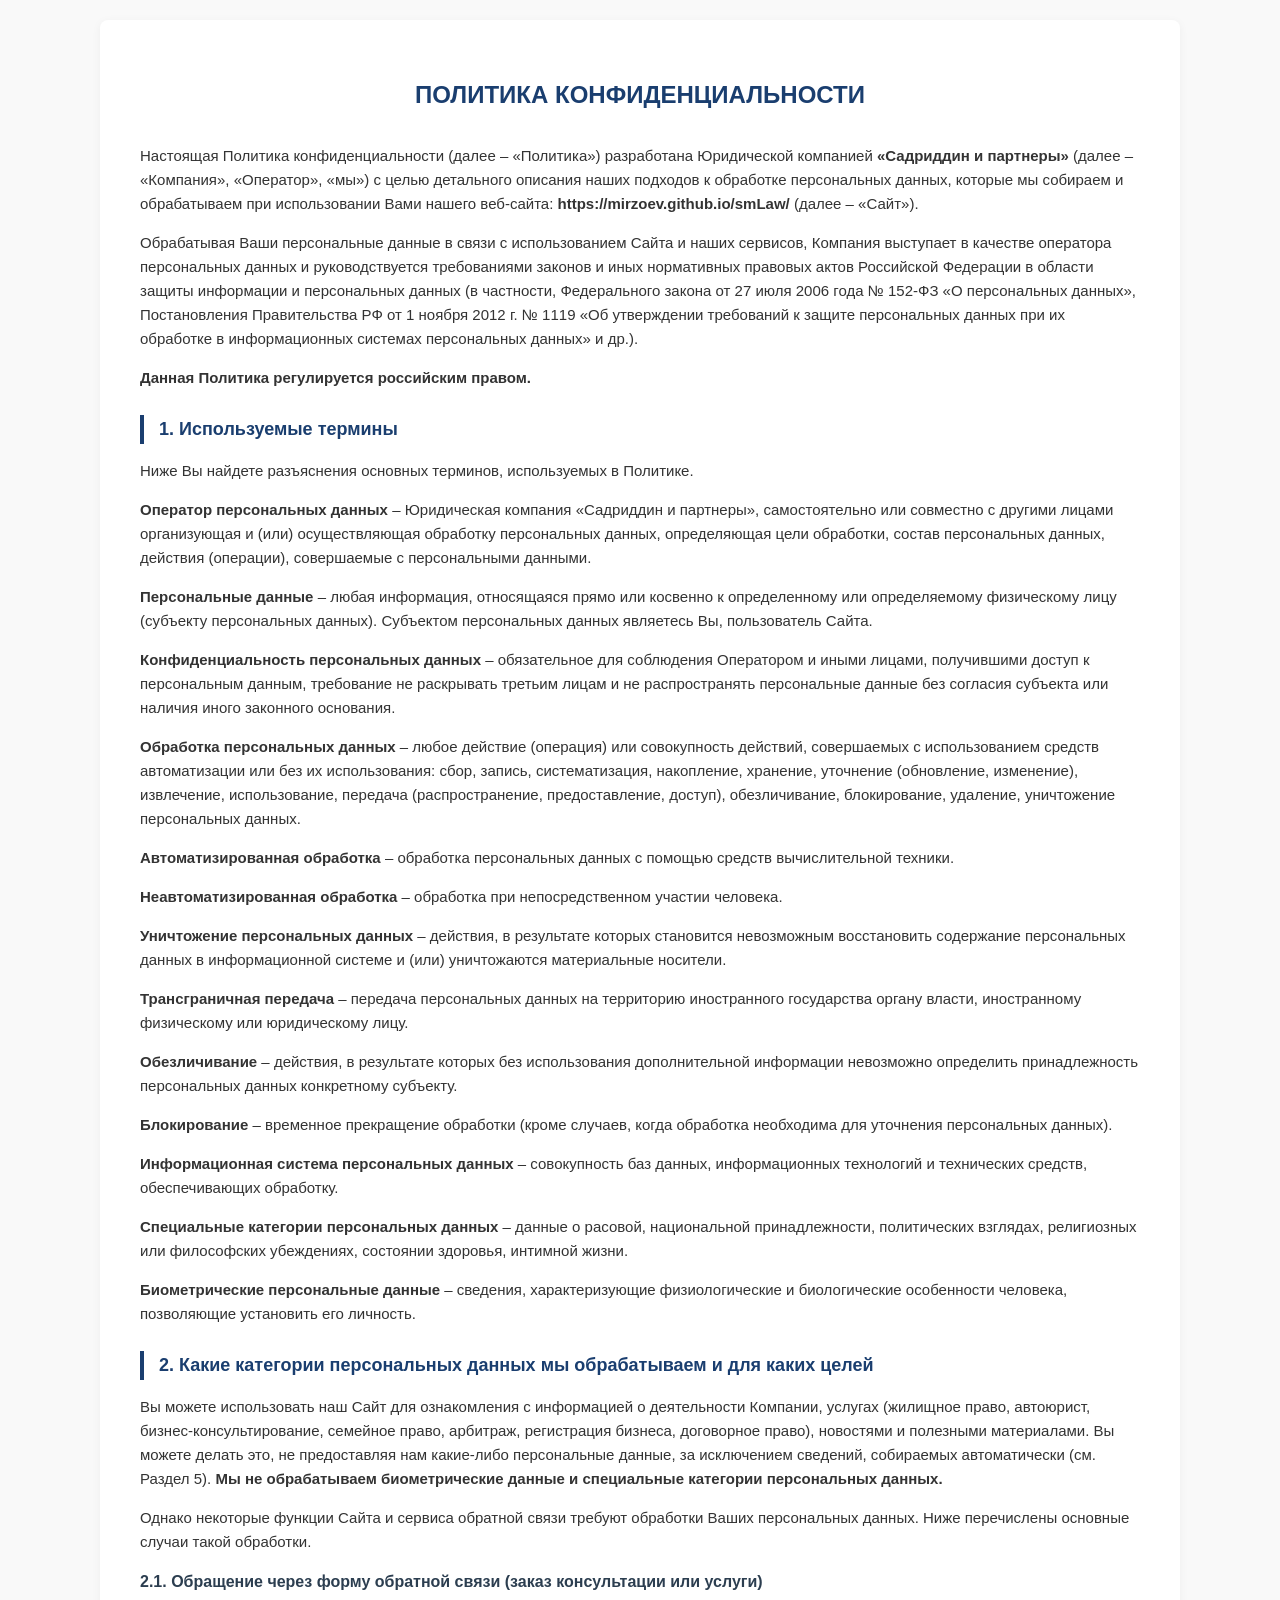
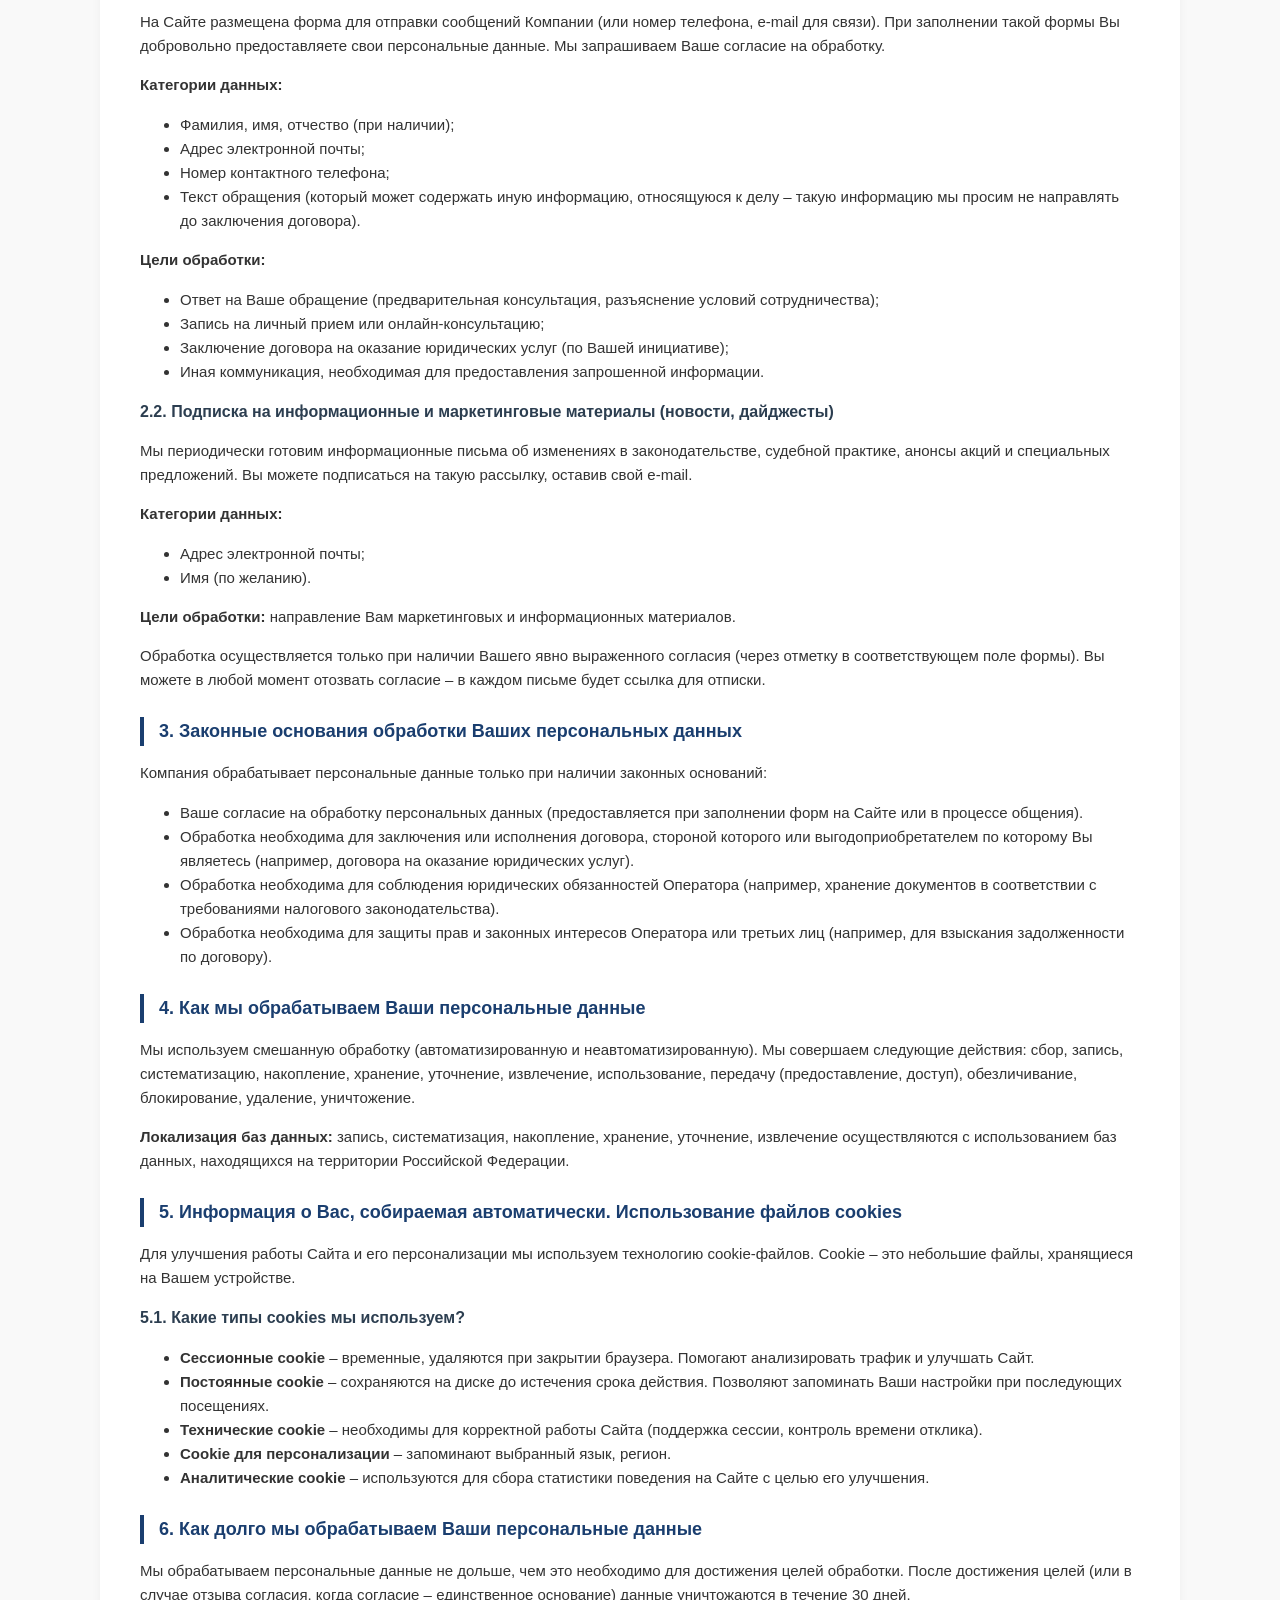
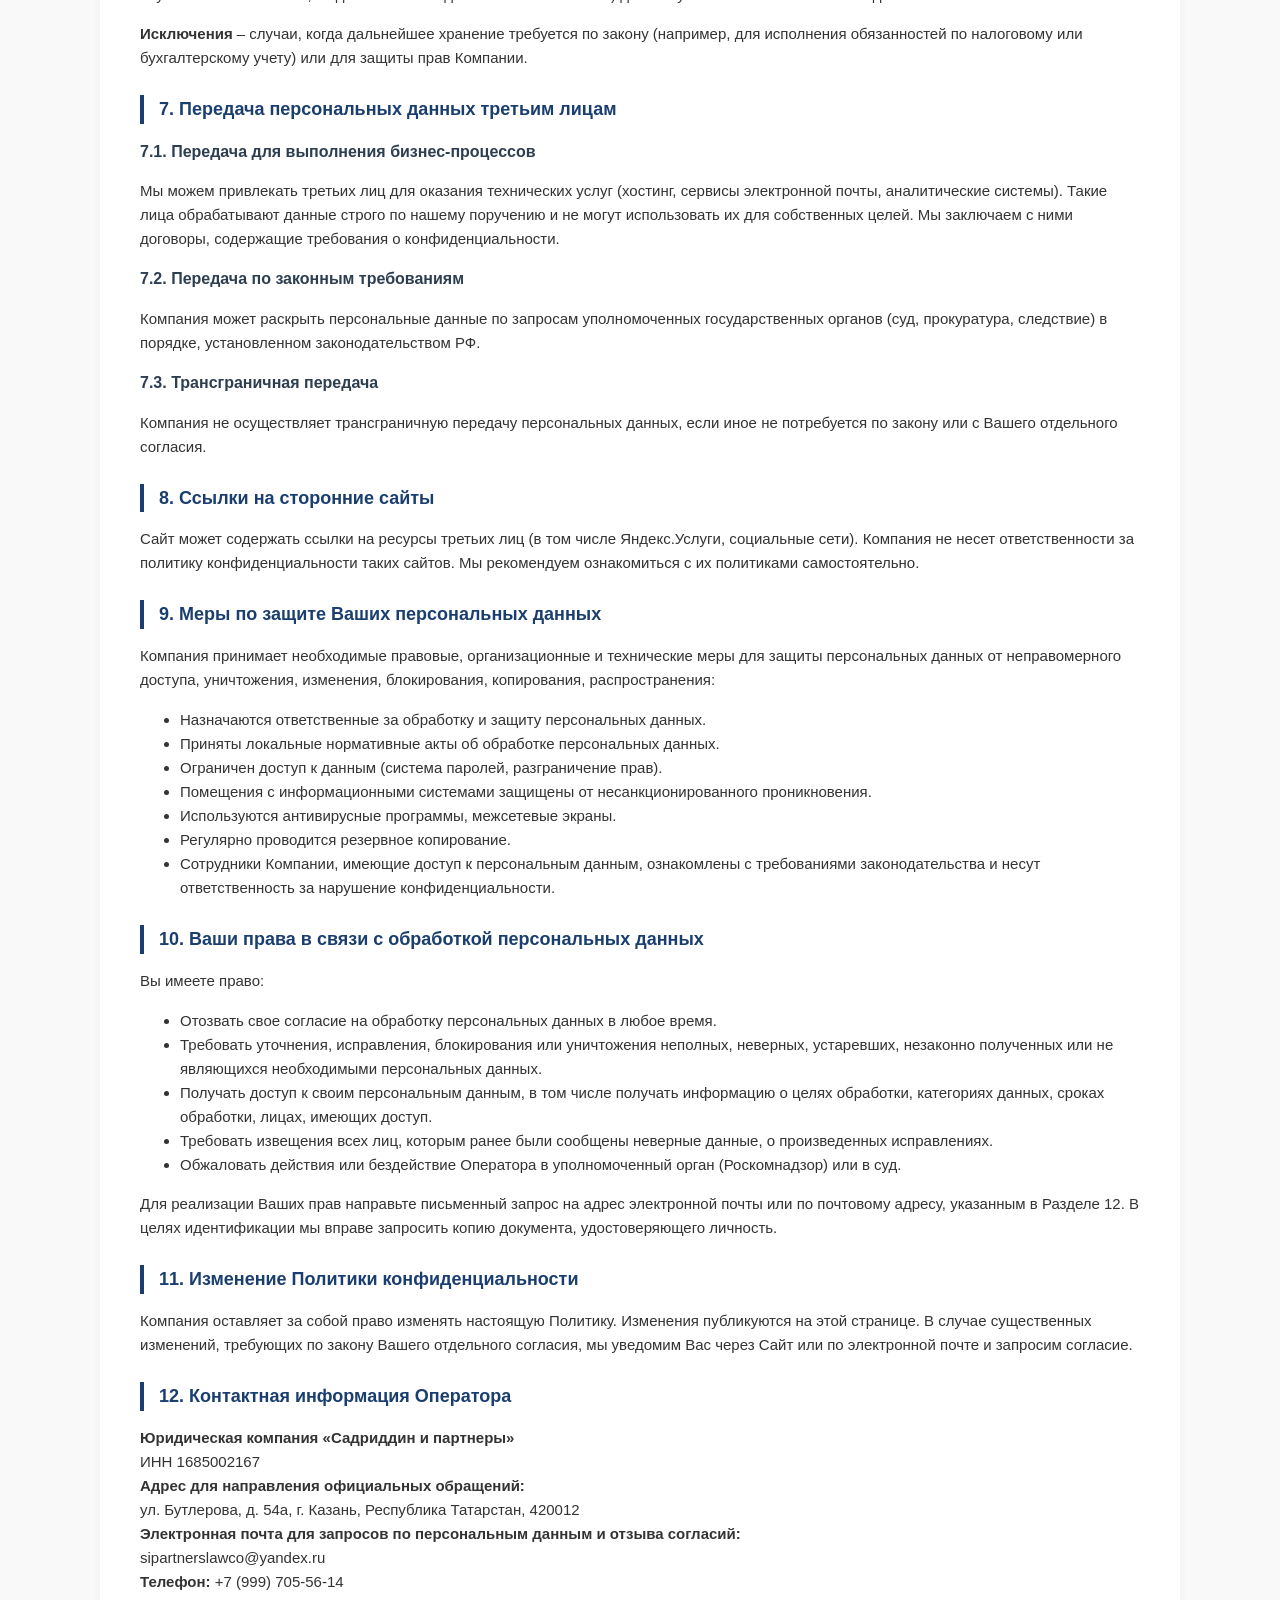
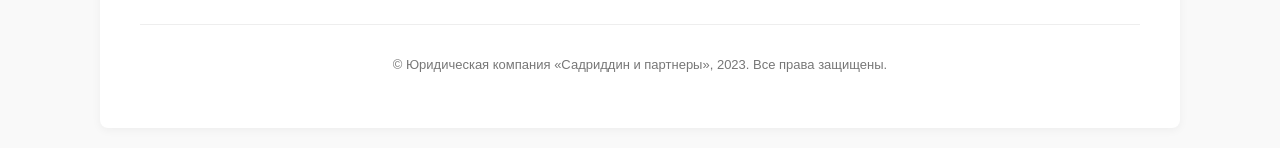
==== pages/PRIVACY_POLICY.html @ cab78b76 "latest1" ====
<!DOCTYPE html>
<html lang="ru">
<head>
    <meta charset="UTF-8">
    <meta name="viewport" content="width=device-width, initial-scale=1.0">
    <title>Политика конфиденциальности | Садриддин и партнеры</title>
    <style>
        body {
            font-family: -apple-system, BlinkMacSystemFont, 'Segoe UI', Roboto, 'Helvetica Neue', sans-serif;
            line-height: 1.6;
            color: #111;
            background-color: #f9f9f9;
            margin: 0;
            padding: 20px;
        }
        .container {
            max-width: 1000px;
            margin: 0 auto;
            background: white;
            padding: 40px;
            box-shadow: 0 2px 10px rgba(0,0,0,0.05);
            border-radius: 8px;
        }
        h1 {
            font-size: 24px;
            text-align: center;
            margin-bottom: 30px;
            color: #1a3e6f;
        }
        h2 {
            font-size: 18px;
            margin-top: 25px;
            margin-bottom: 10px;
            color: #1a3e6f;
            border-left: 4px solid #1a3e6f;
            padding-left: 15px;
        }
        h3 {
            font-size: 16px;
            margin-top: 15px;
            margin-bottom: 5px;
            color: #2c3e50;
        }
        p, li {
            font-size: 15px;
            color: #333;
        }
        ul, ol {
            margin-bottom: 15px;
        }
        hr {
            margin: 30px 0;
            border: 0;
            border-top: 1px solid #eee;
        }
        .highlight {
            background: #f0f7ff;
            padding: 2px 5px;
            border-radius: 4px;
            font-family: monospace;
        }
        @media (max-width: 768px) {
            .container { padding: 20px; }
        }
    </style>
</head>
<body>
<div class="container">
    <h1>ПОЛИТИКА КОНФИДЕНЦИАЛЬНОСТИ</h1>
    
    <p>Настоящая Политика конфиденциальности (далее – «Политика») разработана Юридической компанией <strong>«Садриддин и партнеры»</strong> (далее – «Компания», «Оператор», «мы») с целью детального описания наших подходов к обработке персональных данных, которые мы собираем и обрабатываем при использовании Вами нашего веб-сайта: <strong>https://mirzoev.github.io/smLaw/</strong> (далее – «Сайт»).</p>
    
    <p>Обрабатывая Ваши персональные данные в связи с использованием Сайта и наших сервисов, Компания выступает в качестве оператора персональных данных и руководствуется требованиями законов и иных нормативных правовых актов Российской Федерации в области защиты информации и персональных данных (в частности, Федерального закона от 27 июля 2006 года № 152-ФЗ «О персональных данных», Постановления Правительства РФ от 1 ноября 2012 г. № 1119 «Об утверждении требований к защите персональных данных при их обработке в информационных системах персональных данных» и др.).</p>
    
    <p><strong>Данная Политика регулируется российским правом.</strong></p>
    
    <h2>1. Используемые термины</h2>
    <p>Ниже Вы найдете разъяснения основных терминов, используемых в Политике.</p>
    
    <p><strong>Оператор персональных данных</strong> – Юридическая компания «Садриддин и партнеры», самостоятельно или совместно с другими лицами организующая и (или) осуществляющая обработку персональных данных, определяющая цели обработки, состав персональных данных, действия (операции), совершаемые с персональными данными.</p>
    
    <p><strong>Персональные данные</strong> – любая информация, относящаяся прямо или косвенно к определенному или определяемому физическому лицу (субъекту персональных данных). Субъектом персональных данных являетесь Вы, пользователь Сайта.</p>
    
    <p><strong>Конфиденциальность персональных данных</strong> – обязательное для соблюдения Оператором и иными лицами, получившими доступ к персональным данным, требование не раскрывать третьим лицам и не распространять персональные данные без согласия субъекта или наличия иного законного основания.</p>
    
    <p><strong>Обработка персональных данных</strong> – любое действие (операция) или совокупность действий, совершаемых с использованием средств автоматизации или без их использования: сбор, запись, систематизация, накопление, хранение, уточнение (обновление, изменение), извлечение, использование, передача (распространение, предоставление, доступ), обезличивание, блокирование, удаление, уничтожение персональных данных.</p>
    
    <p><strong>Автоматизированная обработка</strong> – обработка персональных данных с помощью средств вычислительной техники.</p>
    
    <p><strong>Неавтоматизированная обработка</strong> – обработка при непосредственном участии человека.</p>
    
    <p><strong>Уничтожение персональных данных</strong> – действия, в результате которых становится невозможным восстановить содержание персональных данных в информационной системе и (или) уничтожаются материальные носители.</p>
    
    <p><strong>Трансграничная передача</strong> – передача персональных данных на территорию иностранного государства органу власти, иностранному физическому или юридическому лицу.</p>
    
    <p><strong>Обезличивание</strong> – действия, в результате которых без использования дополнительной информации невозможно определить принадлежность персональных данных конкретному субъекту.</p>
    
    <p><strong>Блокирование</strong> – временное прекращение обработки (кроме случаев, когда обработка необходима для уточнения персональных данных).</p>
    
    <p><strong>Информационная система персональных данных</strong> – совокупность баз данных, информационных технологий и технических средств, обеспечивающих обработку.</p>
    
    <p><strong>Специальные категории персональных данных</strong> – данные о расовой, национальной принадлежности, политических взглядах, религиозных или философских убеждениях, состоянии здоровья, интимной жизни.</p>
    
    <p><strong>Биометрические персональные данные</strong> – сведения, характеризующие физиологические и биологические особенности человека, позволяющие установить его личность.</p>
    
    <h2>2. Какие категории персональных данных мы обрабатываем и для каких целей</h2>
    <p>Вы можете использовать наш Сайт для ознакомления с информацией о деятельности Компании, услугах (жилищное право, автоюрист, бизнес-консультирование, семейное право, арбитраж, регистрация бизнеса, договорное право), новостями и полезными материалами. Вы можете делать это, не предоставляя нам какие-либо персональные данные, за исключением сведений, собираемых автоматически (см. Раздел 5). <strong>Мы не обрабатываем биометрические данные и специальные категории персональных данных.</strong></p>
    
    <p>Однако некоторые функции Сайта и сервиса обратной связи требуют обработки Ваших персональных данных. Ниже перечислены основные случаи такой обработки.</p>
    
    <h3>2.1. Обращение через форму обратной связи (заказ консультации или услуги)</h3>
    <p>На Сайте размещена форма для отправки сообщений Компании (или номер телефона, e-mail для связи). При заполнении такой формы Вы добровольно предоставляете свои персональные данные. Мы запрашиваем Ваше согласие на обработку.</p>
    <p><strong>Категории данных:</strong></p>
    <ul>
        <li>Фамилия, имя, отчество (при наличии);</li>
        <li>Адрес электронной почты;</li>
        <li>Номер контактного телефона;</li>
        <li>Текст обращения (который может содержать иную информацию, относящуюся к делу – такую информацию мы просим не направлять до заключения договора).</li>
    </ul>
    <p><strong>Цели обработки:</strong></p>
    <ul>
        <li>Ответ на Ваше обращение (предварительная консультация, разъяснение условий сотрудничества);</li>
        <li>Запись на личный прием или онлайн-консультацию;</li>
        <li>Заключение договора на оказание юридических услуг (по Вашей инициативе);</li>
        <li>Иная коммуникация, необходимая для предоставления запрошенной информации.</li>
    </ul>
    
    <h3>2.2. Подписка на информационные и маркетинговые материалы (новости, дайджесты)</h3>
    <p>Мы периодически готовим информационные письма об изменениях в законодательстве, судебной практике, анонсы акций и специальных предложений. Вы можете подписаться на такую рассылку, оставив свой e-mail.</p>
    <p><strong>Категории данных:</strong></p>
    <ul>
        <li>Адрес электронной почты;</li>
        <li>Имя (по желанию).</li>
    </ul>
    <p><strong>Цели обработки:</strong> направление Вам маркетинговых и информационных материалов.</p>
    <p>Обработка осуществляется только при наличии Вашего явно выраженного согласия (через отметку в соответствующем поле формы). Вы можете в любой момент отозвать согласие – в каждом письме будет ссылка для отписки.</p>
    
    <h2>3. Законные основания обработки Ваших персональных данных</h2>
    <p>Компания обрабатывает персональные данные только при наличии законных оснований:</p>
    <ul>
        <li>Ваше согласие на обработку персональных данных (предоставляется при заполнении форм на Сайте или в процессе общения).</li>
        <li>Обработка необходима для заключения или исполнения договора, стороной которого или выгодоприобретателем по которому Вы являетесь (например, договора на оказание юридических услуг).</li>
        <li>Обработка необходима для соблюдения юридических обязанностей Оператора (например, хранение документов в соответствии с требованиями налогового законодательства).</li>
        <li>Обработка необходима для защиты прав и законных интересов Оператора или третьих лиц (например, для взыскания задолженности по договору).</li>
    </ul>
    
    <h2>4. Как мы обрабатываем Ваши персональные данные</h2>
    <p>Мы используем смешанную обработку (автоматизированную и неавтоматизированную). Мы совершаем следующие действия: сбор, запись, систематизацию, накопление, хранение, уточнение, извлечение, использование, передачу (предоставление, доступ), обезличивание, блокирование, удаление, уничтожение.</p>
    <p><strong>Локализация баз данных:</strong> запись, систематизация, накопление, хранение, уточнение, извлечение осуществляются с использованием баз данных, находящихся на территории Российской Федерации.</p>
    
    <h2>5. Информация о Вас, собираемая автоматически. Использование файлов cookies</h2>
    <p>Для улучшения работы Сайта и его персонализации мы используем технологию cookie-файлов. Cookie – это небольшие файлы, хранящиеся на Вашем устройстве.</p>
    
    <h3>5.1. Какие типы cookies мы используем?</h3>
    <ul>
        <li><strong>Сессионные cookie</strong> – временные, удаляются при закрытии браузера. Помогают анализировать трафик и улучшать Сайт.</li>
        <li><strong>Постоянные cookie</strong> – сохраняются на диске до истечения срока действия. Позволяют запоминать Ваши настройки при последующих посещениях.</li>
        <li><strong>Технические cookie</strong> – необходимы для корректной работы Сайта (поддержка сессии, контроль времени отклика).</li>
        <li><strong>Cookie для персонализации</strong> – запоминают выбранный язык, регион.</li>
        <li><strong>Аналитические cookie</strong> – используются для сбора статистики поведения на Сайте с целью его улучшения.</li>
    </ul>
    
    <h2>6. Как долго мы обрабатываем Ваши персональные данные</h2>
    <p>Мы обрабатываем персональные данные не дольше, чем это необходимо для достижения целей обработки. После достижения целей (или в случае отзыва согласия, когда согласие – единственное основание) данные уничтожаются в течение 30 дней.</p>
    <p><strong>Исключения</strong> – случаи, когда дальнейшее хранение требуется по закону (например, для исполнения обязанностей по налоговому или бухгалтерскому учету) или для защиты прав Компании.</p>
    
    <h2>7. Передача персональных данных третьим лицам</h2>
    <h3>7.1. Передача для выполнения бизнес-процессов</h3>
    <p>Мы можем привлекать третьих лиц для оказания технических услуг (хостинг, сервисы электронной почты, аналитические системы). Такие лица обрабатывают данные строго по нашему поручению и не могут использовать их для собственных целей. Мы заключаем с ними договоры, содержащие требования о конфиденциальности.</p>
    
    <h3>7.2. Передача по законным требованиям</h3>
    <p>Компания может раскрыть персональные данные по запросам уполномоченных государственных органов (суд, прокуратура, следствие) в порядке, установленном законодательством РФ.</p>
    
    <h3>7.3. Трансграничная передача</h3>
    <p>Компания не осуществляет трансграничную передачу персональных данных, если иное не потребуется по закону или с Вашего отдельного согласия.</p>
    
    <h2>8. Ссылки на сторонние сайты</h2>
    <p>Сайт может содержать ссылки на ресурсы третьих лиц (в том числе Яндекс.Услуги, социальные сети). Компания не несет ответственности за политику конфиденциальности таких сайтов. Мы рекомендуем ознакомиться с их политиками самостоятельно.</p>
    
    <h2>9. Меры по защите Ваших персональных данных</h2>
    <p>Компания принимает необходимые правовые, организационные и технические меры для защиты персональных данных от неправомерного доступа, уничтожения, изменения, блокирования, копирования, распространения:</p>
    <ul>
        <li>Назначаются ответственные за обработку и защиту персональных данных.</li>
        <li>Приняты локальные нормативные акты об обработке персональных данных.</li>
        <li>Ограничен доступ к данным (система паролей, разграничение прав).</li>
        <li>Помещения с информационными системами защищены от несанкционированного проникновения.</li>
        <li>Используются антивирусные программы, межсетевые экраны.</li>
        <li>Регулярно проводится резервное копирование.</li>
        <li>Сотрудники Компании, имеющие доступ к персональным данным, ознакомлены с требованиями законодательства и несут ответственность за нарушение конфиденциальности.</li>
    </ul>
    
    <h2>10. Ваши права в связи с обработкой персональных данных</h2>
    <p>Вы имеете право:</p>
    <ul>
        <li>Отозвать свое согласие на обработку персональных данных в любое время.</li>
        <li>Требовать уточнения, исправления, блокирования или уничтожения неполных, неверных, устаревших, незаконно полученных или не являющихся необходимыми персональных данных.</li>
        <li>Получать доступ к своим персональным данным, в том числе получать информацию о целях обработки, категориях данных, сроках обработки, лицах, имеющих доступ.</li>
        <li>Требовать извещения всех лиц, которым ранее были сообщены неверные данные, о произведенных исправлениях.</li>
        <li>Обжаловать действия или бездействие Оператора в уполномоченный орган (Роскомнадзор) или в суд.</li>
    </ul>
    <p>Для реализации Ваших прав направьте письменный запрос на адрес электронной почты или по почтовому адресу, указанным в Разделе 12. В целях идентификации мы вправе запросить копию документа, удостоверяющего личность.</p>
    
    <h2>11. Изменение Политики конфиденциальности</h2>
    <p>Компания оставляет за собой право изменять настоящую Политику. Изменения публикуются на этой странице. В случае существенных изменений, требующих по закону Вашего отдельного согласия, мы уведомим Вас через Сайт или по электронной почте и запросим согласие.</p>
    
    <h2>12. Контактная информация Оператора</h2>
    <p><strong>Юридическая компания «Садриддин и партнеры»</strong><br>
    ИНН 1685002167<br>
    <strong>Адрес для направления официальных обращений:</strong><br>
    ул. Бутлерова, д. 54а, г. Казань, Республика Татарстан, 420012<br>
    <strong>Электронная почта для запросов по персональным данным и отзыва согласий:</strong><br>
    sipartnerslawco@yandex.ru<br>
    <strong>Телефон:</strong> +7 (999) 705-56-14</p>
    
    <hr>
    <p style="font-size: 13px; color: #777; text-align: center;">© Юридическая компания «Садриддин и партнеры», 2023. Все права защищены.</p>
</div>
</body>
</html>
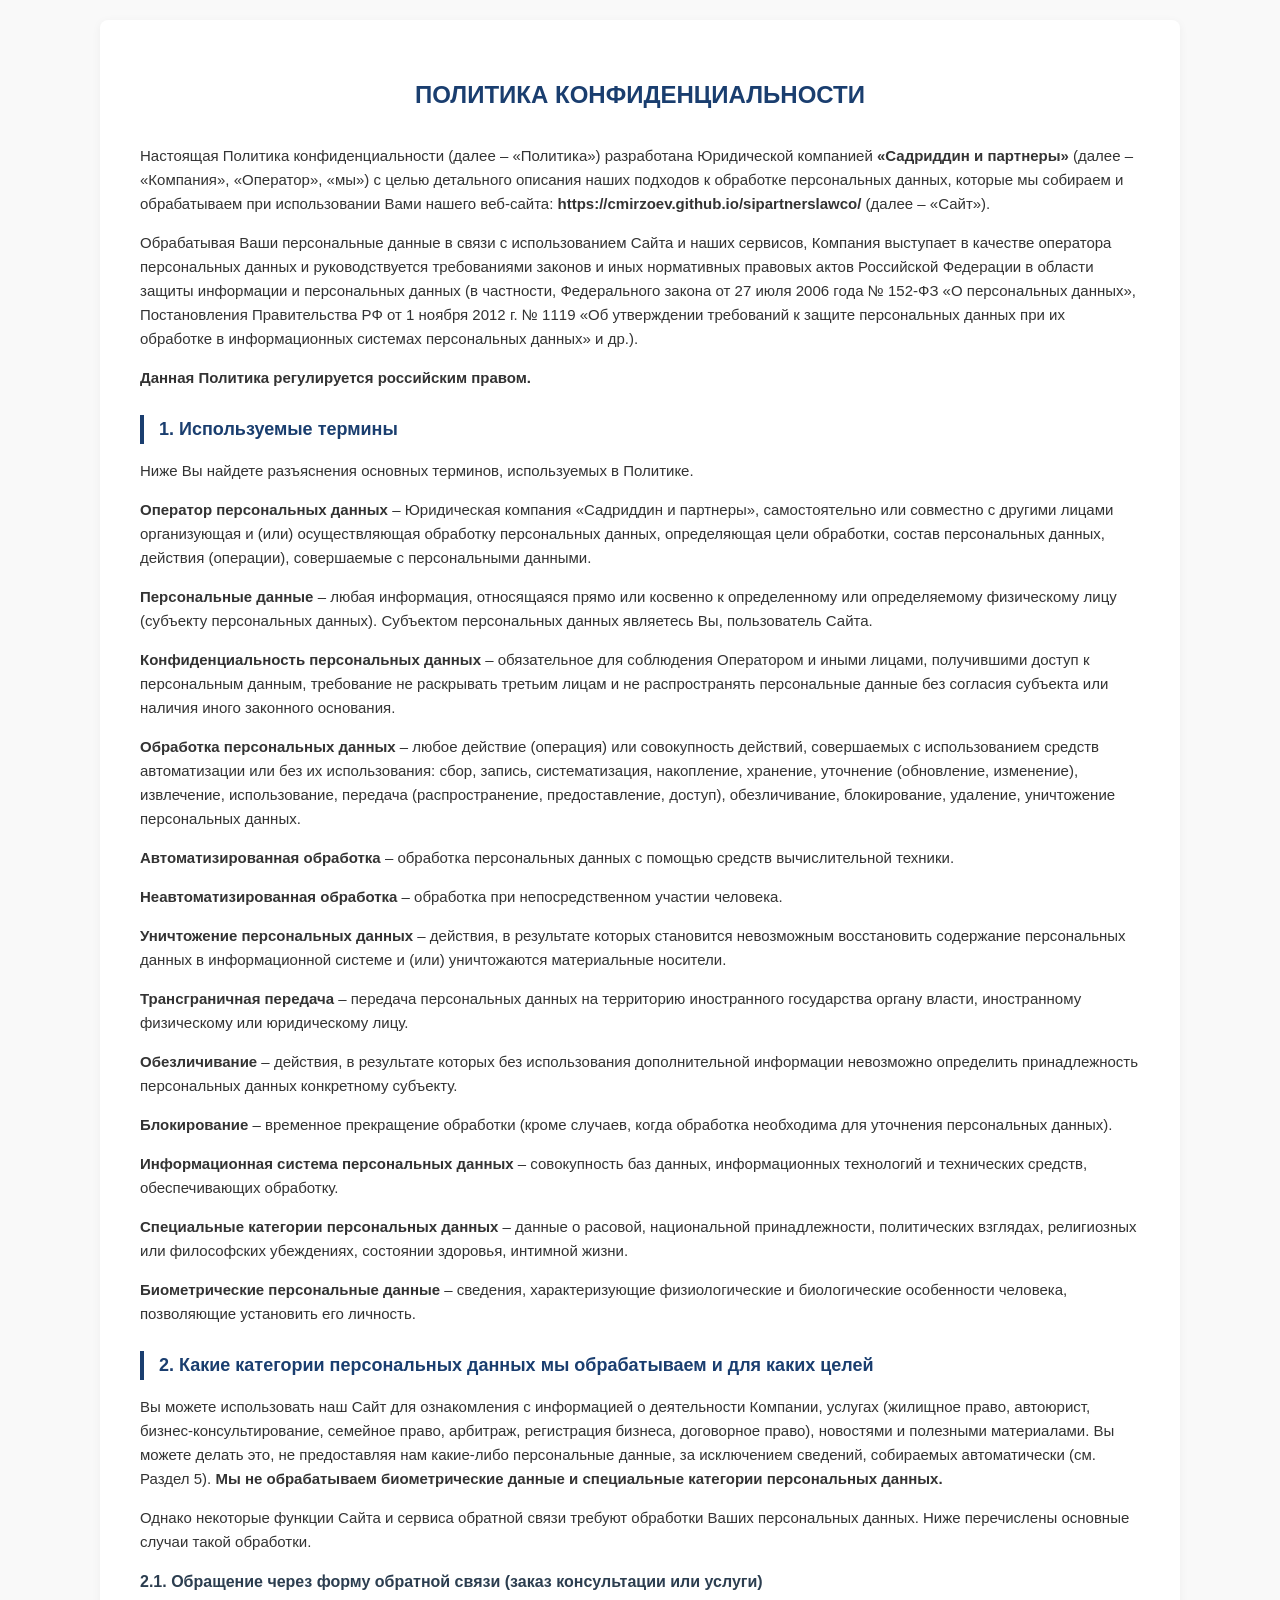
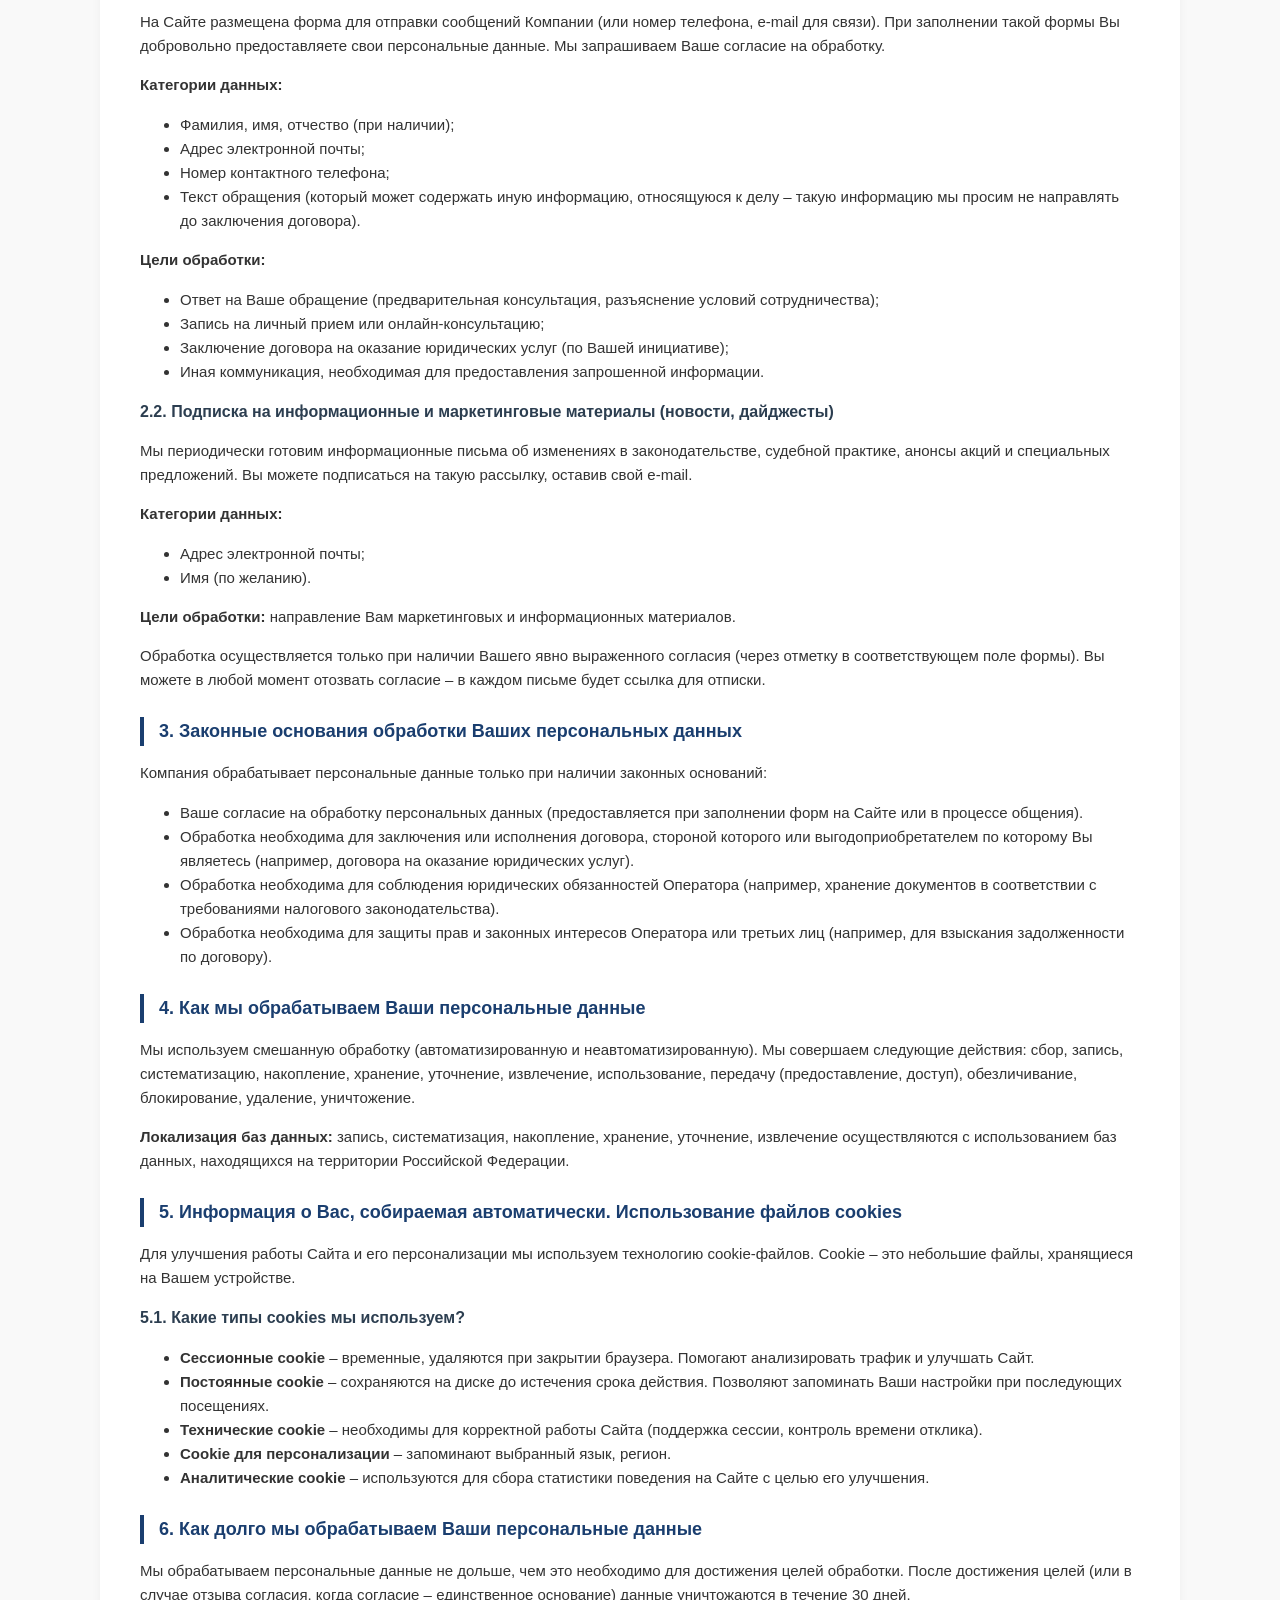
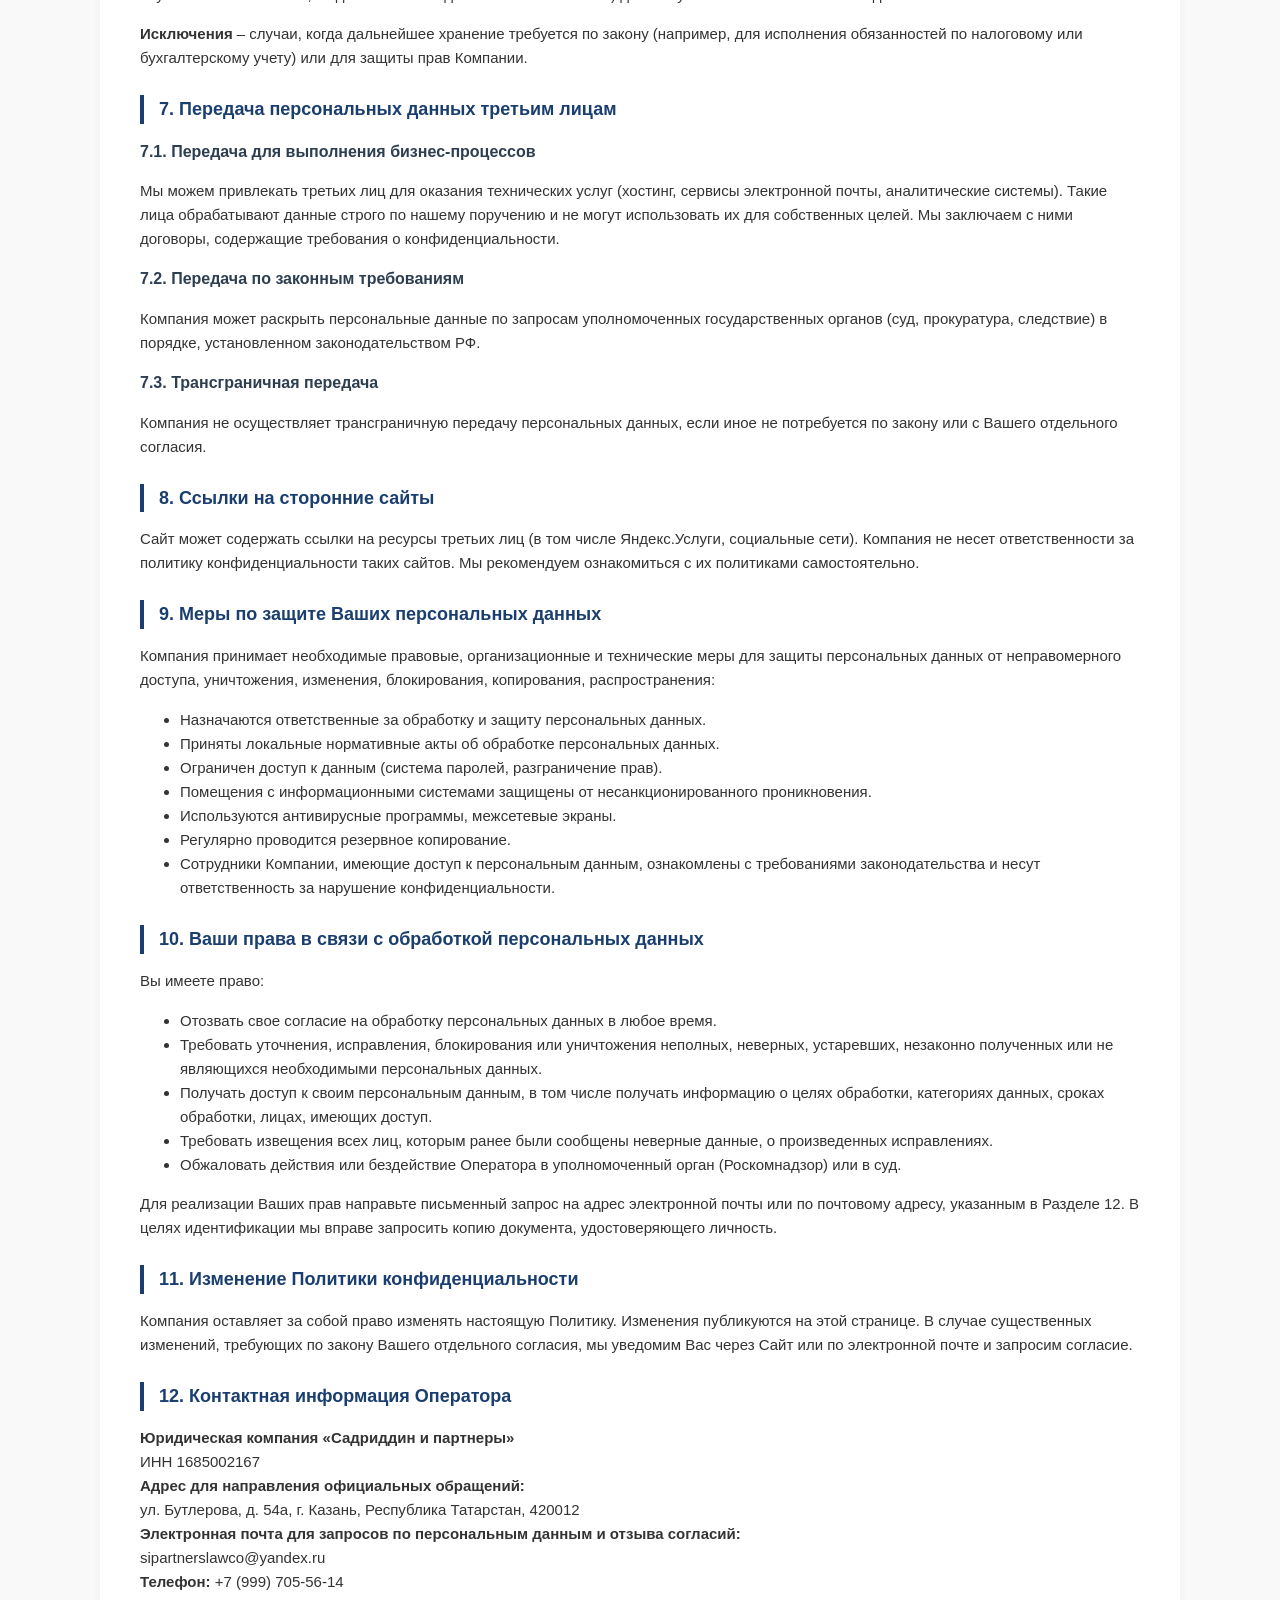
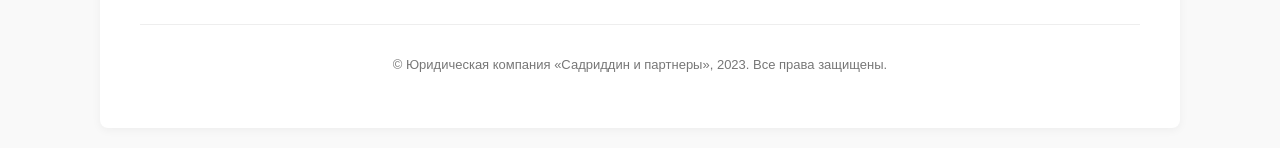
==== commit 381cb9c6: "latest2" ====
--- a/pages/PRIVACY_POLICY.html
+++ b/pages/PRIVACY_POLICY.html
@@ -68,7 +68,7 @@
 <div class="container">
     <h1>ПОЛИТИКА КОНФИДЕНЦИАЛЬНОСТИ</h1>
     
-    <p>Настоящая Политика конфиденциальности (далее – «Политика») разработана Юридической компанией <strong>«Садриддин и партнеры»</strong> (далее – «Компания», «Оператор», «мы») с целью детального описания наших подходов к обработке персональных данных, которые мы собираем и обрабатываем при использовании Вами нашего веб-сайта: <strong>https://mirzoev.github.io/smLaw/</strong> (далее – «Сайт»).</p>
+    <p>Настоящая Политика конфиденциальности (далее – «Политика») разработана Юридической компанией <strong>«Садриддин и партнеры»</strong> (далее – «Компания», «Оператор», «мы») с целью детального описания наших подходов к обработке персональных данных, которые мы собираем и обрабатываем при использовании Вами нашего веб-сайта: <strong>https://cmirzoev.github.io/sipartnerslawco/</strong> (далее – «Сайт»).</p>
     
     <p>Обрабатывая Ваши персональные данные в связи с использованием Сайта и наших сервисов, Компания выступает в качестве оператора персональных данных и руководствуется требованиями законов и иных нормативных правовых актов Российской Федерации в области защиты информации и персональных данных (в частности, Федерального закона от 27 июля 2006 года № 152-ФЗ «О персональных данных», Постановления Правительства РФ от 1 ноября 2012 г. № 1119 «Об утверждении требований к защите персональных данных при их обработке в информационных системах персональных данных» и др.).</p>
     
